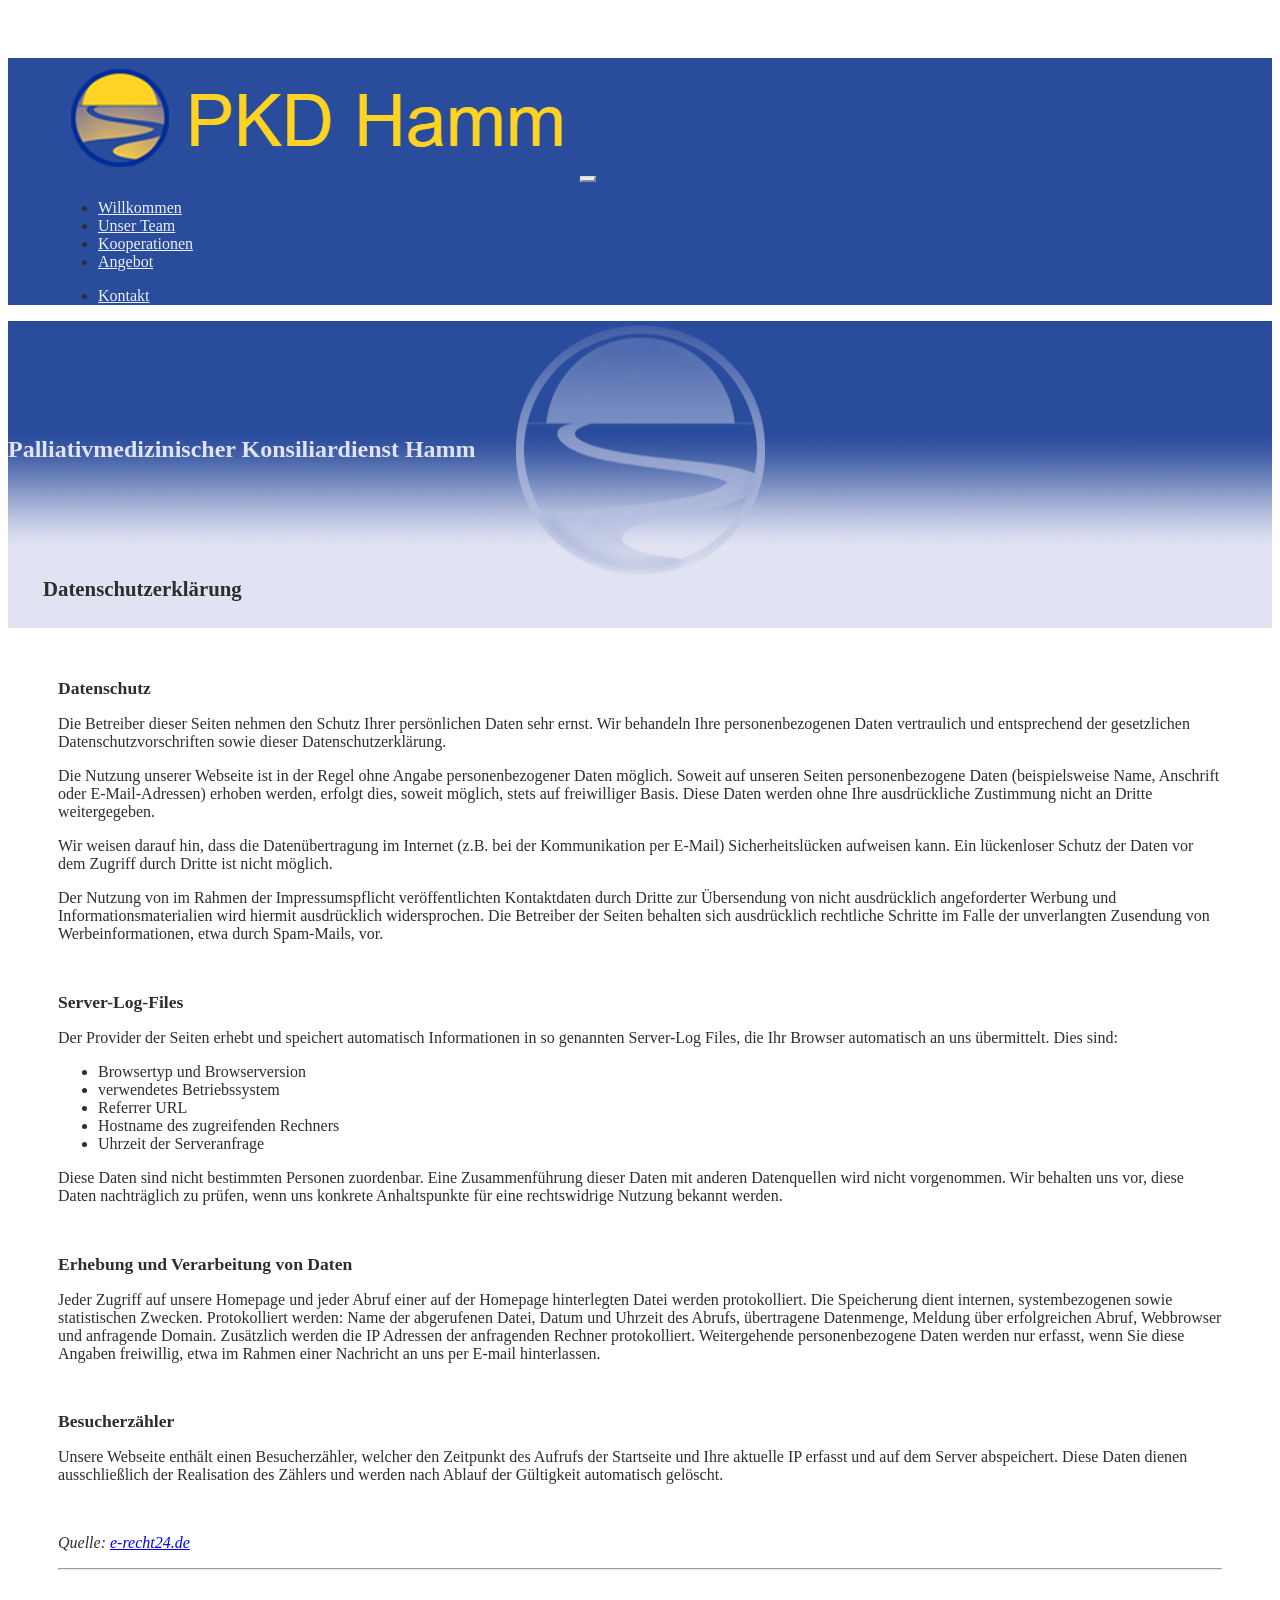
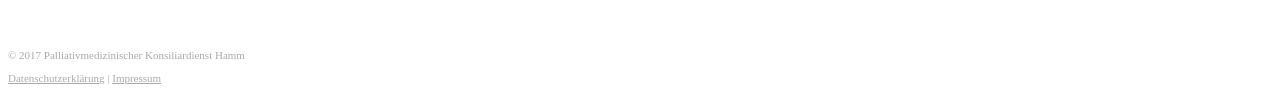
==== datenschutz.html @ 243bf52e "Add 2017 production site with cleaned-up code - Consistent heads across all pages (titles, canonical" ====
<!DOCTYPE html>
<html lang="de-DE">

  <head>
    <meta charset="utf-8">
    <meta http-equiv="X-UA-Compatible" content="IE=edge">
    <meta name="viewport" content="width=device-width, initial-scale=1">
    <meta name="robots" content="index, follow">
    <title>PKD Hamm - Datenschutz</title>
    <meta name="description" content="Datenschutzerklärung des Palliativmedizinischen Konsiliardienstes PKD Hamm.">
    <meta name="keywords" content="Palliativmedizin, Palliative Care, PKD, Palliativ, Hamm, Sterbebegleitung, Palliativnetz, Hospiz, Veit-Diebold">
    <link rel="canonical" href="https://www.palliativkonsiliardienst-hamm.de/datenschutz.html">
    <meta name="author" content="Pawel Kluter">
    <link rel="icon" href="/img/favicon.ico">
    <link href="css/bootstrap.min.css" rel="stylesheet">
    <link rel="stylesheet" href="css/style.css">
  </head>  
    
    <body>
<!-- NAVBAR -->
      <div class="navbar navbar-default navbar-fixed-top">
        <div class="container navbarbox">
            <div class="navbar-header">
                <a href="index.html" class="navbar-brand"><img src="img/banner.png" alt="PKD Logo"></a>
                    <button class="navbar-toggle" data-toggle="collapse" data-target=".navHeaderCollapse">
                    <span class="icon-bar"></span>
                    <span class="icon-bar"></span>
                    <span class="icon-bar"></span>
                    <span class="icon-bar"></span>
                </button>
            </div> <!-- Navbar Header -->
            <div class="collapse navbar-collapse navHeaderCollapse">
                <ul class="nav navbar-nav navbar">
                    <li><a href="index.html">Willkommen</a></li>
                    <li><a href="team.html">Unser Team</a></li>
                    <li><a href="kooperation.html">Kooperationen</a></li>
                    <li class="dropdown">
                        <a href="#" class="dropdown-toggle" data-toggle="dropdown">Angebot<span class="caret"></span></a>
                        <ul class="dropdown-menu">
                            <li><a href="leistungen.html">Leistungen</a></li>
                            <li><a href="einschreibung.html">Einschreibung</a></li>
                            <li><a href="vorsorge.html">Vorsorgedokumente</a></li>
                        </ul>
                    </li>
                </ul>
                <ul class="nav navbar-nav navbar-right">
                    <li><a href="kontakt.html">Kontakt</a></li>
                </ul>   
            </div>
          </div> 
          <!-- End Container -->
      </div> 
<!-- END NAVBAR -->


<!-- JUMBOTRON -->
      <div class="jumbotron">
          <div class="container">
                <div class="col-sm-12 text-center">   
                    <h1>Palliativmedizinischer Konsiliardienst Hamm</h1>
                </div>           
            </div> 
          <!-- End Container -->
        </div> 
<!-- END JUMBOTRON -->


<!-- HEADER -->
      <div class="container-fluid header">
              <div class="container content3">    
              <div class="col-sm-12">
                <h2 class="page-title"><b>Datenschutzerklärung</b></h2>
              </div>
              </div>
          </div>
 <!-- END HEADER -->


<!-- CONTENT -->
      <div class="container edge2">
              <p class="text-justify">
                  <br>
                  <h2 class="section-title"><b>Datenschutz</b><br></h2>
                    <p class="text-justify">Die Betreiber dieser Seiten nehmen den Schutz Ihrer persönlichen Daten sehr ernst. Wir behandeln Ihre personenbezogenen Daten vertraulich und entsprechend der gesetzlichen Datenschutzvorschriften sowie dieser Datenschutzerklärung.</p>
                    <p class="text-justify">Die Nutzung unserer Webseite ist in der Regel ohne Angabe personenbezogener Daten möglich. Soweit auf unseren Seiten personenbezogene Daten (beispielsweise Name, Anschrift oder E-Mail-Adressen) erhoben werden, erfolgt dies, soweit möglich, stets auf freiwilliger Basis. Diese Daten werden ohne Ihre ausdrückliche Zustimmung nicht an Dritte weitergegeben.</p>
                    <p class="text-justify">Wir weisen darauf hin, dass die Datenübertragung im Internet (z.B. bei der Kommunikation per E-Mail) Sicherheitslücken aufweisen kann. Ein lückenloser Schutz der Daten vor dem Zugriff durch Dritte ist nicht möglich.</p>
                    <p class="text-justify">Der Nutzung von im Rahmen der Impressumspflicht veröffentlichten Kontaktdaten durch Dritte zur Übersendung von nicht ausdrücklich angeforderter Werbung und Informationsmaterialien wird hiermit ausdrücklich widersprochen. Die Betreiber der Seiten behalten sich ausdrücklich rechtliche Schritte im Falle der unverlangten Zusendung von Werbeinformationen, etwa durch Spam-Mails, vor.</p><br>
                    <h2 class="section-title"><b>Server-Log-Files</b><br></h2>        
                    <p class="text-justify">Der Provider der Seiten erhebt und speichert automatisch Informationen in so genannten Server-Log Files, die Ihr Browser automatisch an uns übermittelt. Dies sind:</p>
                    <ul>
                    <li>Browsertyp und Browserversion</li>
                    <li>verwendetes Betriebssystem</li>
                    <li>Referrer URL</li>
                    <li>Hostname des zugreifenden Rechners</li>
                    <li>Uhrzeit der Serveranfrage</li>
                    </ul>
                    <p class="text-justify">Diese Daten sind nicht bestimmten Personen zuordenbar. Eine Zusammenführung dieser Daten mit anderen Datenquellen wird nicht vorgenommen. Wir behalten uns vor, diese Daten nachträglich zu prüfen, wenn uns konkrete Anhaltspunkte für eine rechtswidrige Nutzung bekannt werden.</p><br>
                    <h2 class="section-title"><b>Erhebung und Verarbeitung von Daten</b><br></h2>
                    <p class="text-justify">Jeder Zugriff auf unsere Homepage und jeder Abruf einer auf der Homepage hinterlegten Datei werden protokolliert. Die Speicherung dient internen, systembezogenen sowie statistischen Zwecken. Protokolliert werden: Name der abgerufenen Datei, Datum und Uhrzeit des Abrufs, übertragene Datenmenge, Meldung über erfolgreichen Abruf, Webbrowser und anfragende Domain. Zusätzlich werden die IP Adressen der anfragenden Rechner protokolliert. Weitergehende personenbezogene Daten werden nur erfasst, wenn Sie diese Angaben freiwillig, etwa im Rahmen einer Nachricht an uns per E-mail hinterlassen.</p><br>
                    <h2 class="section-title"><b>Besucherzähler</b><br></h2>
                    <p class="text-justify">Unsere Webseite enthält einen Besucherzähler, welcher den Zeitpunkt des Aufrufs der Startseite und Ihre aktuelle IP erfasst und auf dem Server abspeichert. Diese Daten dienen ausschließlich der Realisation des Zählers und werden nach Ablauf der Gültigkeit automatisch gelöscht.</p><br>
                    <p><em>Quelle: <a href="https://www.e-recht24.de" target="_blank">e-recht24.de</a></em></p>
                <hr>
        </div>
<!-- END CONTENT -->


<!-- FOOTER -->
      <div class="footer navbar-inverse navbar-fixed-bottom">
              <div class="container text-center">
                  <div class="col-xs-6 text-center">
                <p>© 2017 Palliativmedizinischer Konsiliardienst Hamm
                  </p>
                  </div>
                  <div class="col-xs-6 text-center">
                <p><a href="datenschutz.html">Datenschutzerklärung</a> | <a href="impressum.html">Impressum</a> 
                  </p>
                  </div>
                </div>  
          </div>
<!-- END FOOTER -->


        <!-- jQuery (necessary for Bootstrap's JavaScript plugins) -->
        <script src="https://ajax.googleapis.com/ajax/libs/jquery/1.12.4/jquery.min.js"></script>
        <!-- Include all compiled plugins (below), or include individual files as needed -->
        <script src="js/bootstrap.min.js"></script>
      </body>
</html>
---- css/style.css ----
body{
    color: #2E2E2E;
    padding-top: 50px;
}
p { hyphens: auto; 
}
.navbarbox{
    padding: 0px 50px 0px 50px;
}
.navbar-brand {
    padding: 0px;
}
.navbar-brand>img{
    height: 100%;
    padding: 11px;
    width: auto;
}
  .jumbotron {
      background: url("../img/jumbotron.png") center center;
      color: #e1e3f3;
      padding: 99px 0px;
      margin-bottom: 29px;
  }
.header{
    background-color: #e1e3f3;
    padding: 0px 0px 10px 0px;
    margin-top: -30px;
}
.row.content {
    height: 450px
}
.edge2{
    padding: 0px 50px 50px 50px;
}
.content2{
    padding: 0px 0px 0px 0px;
}
.content3{
    padding: 0px 35px 0px 35px;
}
.mymap{
    padding: 0px 0px 50px 0px;
}
.edge{
    padding: 0px 50px 0px 50px;
}
.footer{    
    color: darkgrey;
    padding: 10px 0px 0px 0px;
}
.carousel{
    margin-top: -30px;
}
.carousel-control.right, .carousel-control.left{
    background-image: none;
    color: #012e97;
}
.carousel-indicators li{
    border-color: #012e97;
}
.carousel-indicators li.active{
    background-color: #012e97;
}
.carousel-inner{
    background-color: #e1e3f3;
}
.item h4{
    font-size: 19px;
    line-height: 1.375em;
    font-weight: 400;
    font-style: italic;
    margin: 70px 0;
}
.item span {
    font-style: normal;
}
.team{
    padding: 0px 0 75px 0;
}
.person{
    padding-top: 25px;
}
.row-centered{
    padding: 0px 200px 0px 250px;
}

/*  NAVBAR_DESIGN -->*/
.dropdown-menu {
  position: absolute;
  top: 100%;
  left: 0;
  z-index: 1000;
  display: none;
  float: left;
  min-width: 160px;
  padding: 5px 0;
  margin: 2px 0 0;
  font-size: 14px;
  text-align: left;
  list-style: none;
  background-color: #2a4c9c;
  -webkit-background-clip: padding-box;
          background-clip: padding-box;
  border: 1px solid #ccc;
  border: 1px solid rgba(0, 0, 0, .15);
  border-radius: 4px;
  -webkit-box-shadow: 0 6px 12px rgba(0, 0, 0, .175);
          box-shadow: 0 6px 12px rgba(0, 0, 0, .175);
}
.dropdown-menu > li > a:hover,
.dropdown-menu > li > a:focus {
  color: #ffd322;
  text-decoration: none;
  background-color: #012e97;
}
.dropdown-menu > .active > a,
.dropdown-menu > .active > a:hover,
.dropdown-menu > .active > a:focus {
  color: #ffd322;
  text-decoration: none;
  background-color: #012e97;
  outline: 0;
}
.dropdown-menu > li > a {
  display: block;
  padding: 3px 20px;
  clear: both;
  font-weight: normal;
  line-height: 1.42857143;
  color: #ecf0f1;
  white-space: nowrap;
}
.navbar-default {
  background-color: #2a4c9c;
  border-color: #2a4c9c;
}
.navbar-default .navbar-brand {
  color: #ffd322;
}
.navbar-default .navbar-brand:hover,
.navbar-default .navbar-brand:focus {
  color: #ffd322;
  background-color: transparent;
}
.navbar-default .navbar-text {
  color: #ecf0f1;
}
.navbar-default .navbar-nav > li > a {
  color: #ecf0f1;
}
.navbar-default .navbar-nav > li > a:hover,
.navbar-default .navbar-nav > li > a:focus {
  color: #ffd322;
  background-color: #012e97;
}
.navbar-default .navbar-nav > .active > a,
.navbar-default .navbar-nav > .active > a:hover,
.navbar-default .navbar-nav > .active > a:focus {
  color: #ffd322;
  background-color: #012e97;
}
.navbar-default .navbar-nav > .disabled > a,
.navbar-default .navbar-nav > .disabled > a:hover,
.navbar-default .navbar-nav > .disabled > a:focus {
  color: #ccc;
  background-color: transparent;
}
.navbar-default .navbar-toggle {
  border-color: #ddd;
}
.navbar-default .navbar-toggle:hover,
.navbar-default .navbar-toggle:focus {
  background-color: #ffd322;
}
.navbar-default .navbar-toggle .icon-bar {
  background-color: #888;
}
.navbar-default .navbar-collapse,
.navbar-default .navbar-form {
  border-color: #ffd322;
}
.navbar-default .navbar-nav > .open > a,
.navbar-default .navbar-nav > .open > a:hover,
.navbar-default .navbar-nav > .open > a:focus {
  color: #ffd322;
  background-color: #012e97;
}
@media (max-width: 767px) {
  .navbar-default .navbar-nav .open .dropdown-menu > li > a {
    color: #ecf0f1;
  }
  .navbar-default .navbar-nav .open .dropdown-menu > li > a:hover,
  .navbar-default .navbar-nav .open .dropdown-menu > li > a:focus {
    color: #ffd322;
    background-color: #012e97;
  }
  .navbar-default .navbar-nav .open .dropdown-menu > .active > a,
  .navbar-default .navbar-nav .open .dropdown-menu > .active > a:hover,
  .navbar-default .navbar-nav .open .dropdown-menu > .active > a:focus {
    color: #ffd322;
    background-color: #012e97;
  }
  .navbar-default .navbar-nav .open .dropdown-menu > .disabled > a,
  .navbar-default .navbar-nav .open .dropdown-menu > .disabled > a:hover,
  .navbar-default .navbar-nav .open .dropdown-menu > .disabled > a:focus {
    color: #ccc;
    background-color: #ffd322;
  }
    .mymap{
        padding: 0px 0px 75px 0px;
      }
    .jack{
        height: 226px;
      }
    .cicely{
        height: 226px;
      }
    .budda{
        height: 226px;
      }
    .person{
        text-align: center;
        }
}
@media (max-width: 991px){
    .row-centered{
    padding: 0px 0px 0px 0px;
    }   
}

/* Typography */
.jumbotron h1 {
    font-size: 24px;
}
.page-title {
    font-size: 1.3em;
}
.section-title {
    font-size: 1.1em;
}
.content-title {
    font-size: 1em;
}

/* Footer */
.footer p {
    font-size: 11px;
}
.footer a {
    color: darkgrey;
}

/* Map */
.mymap iframe {
    border: 0;
}
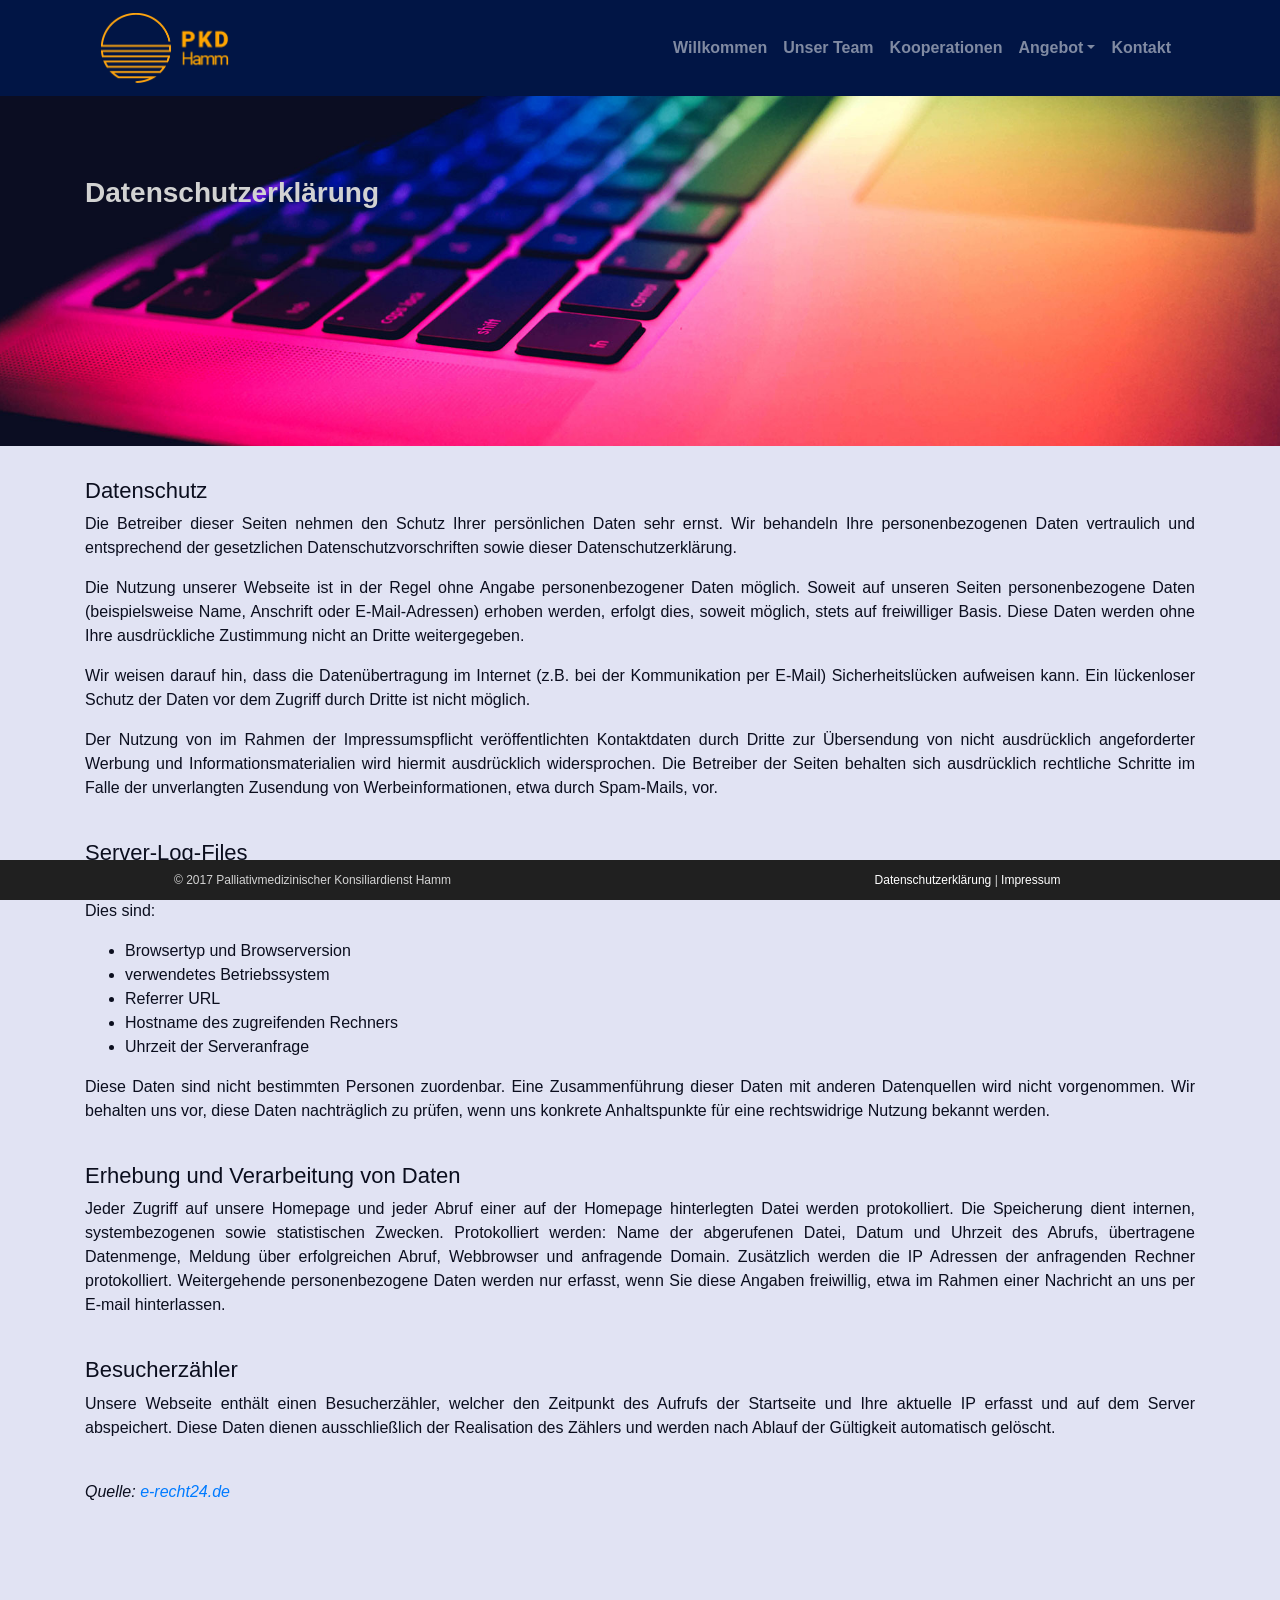
==== commit 4593429b: "Add 2018 redesign pitch with cleaned-up code" ====
--- a/datenschutz.html
+++ b/datenschutz.html
@@ -4,9 +4,9 @@
   <head>
     <meta charset="utf-8">
     <meta http-equiv="X-UA-Compatible" content="IE=edge">
-    <meta name="viewport" content="width=device-width, initial-scale=1">
+    <meta name="viewport" content="width=device-width, initial-scale=1, shrink-to-fit=no">
     <meta name="robots" content="index, follow">
-    <title>PKD Hamm - Datenschutz</title>
+    <title>PKD Hamm - Datenschutzerklärung</title>
     <meta name="description" content="Datenschutzerklärung des Palliativmedizinischen Konsiliardienstes PKD Hamm.">
     <meta name="keywords" content="Palliativmedizin, Palliative Care, PKD, Palliativ, Hamm, Sterbebegleitung, Palliativnetz, Hospiz, Veit-Diebold">
     <link rel="canonical" href="https://www.palliativkonsiliardienst-hamm.de/datenschutz.html">
@@ -14,116 +14,155 @@
     <link rel="icon" href="/img/favicon.ico">
     <link href="css/bootstrap.min.css" rel="stylesheet">
     <link rel="stylesheet" href="css/style.css">
-  </head>  
+  </head>
+
+  <body>
+    <div class="main">
+      <!-- ============================== -->
+      <!-- NAVBAR -->
+      <!-- ============================== -->
+      <div class="ownNav container-fluid sticky-top">
+        <div class="container">
+        <nav class="navbar navbar-expand-md navbar-dark">
+          <a
+            class="navbar-brand"
+            href="index.html"
+            ><img src="img/pkd_newLogo.png" alt="PKD Logo"
+         ></a>
+          <button
+            class="navbar-toggler"
+            type="button"
+            data-toggle="collapse"
+            data-target="#navbarText"
+            aria-controls="navbarText"
+            aria-expanded="false"
+            aria-label="Toggle navigation"
+          >
+            <span class="navbar-toggler-icon"></span>
+          </button>
+          <div class="collapse navbar-collapse" id="navbarText">
+            <ul class="navbar-nav ml-auto">
+              <li class="nav-item">
+                <a class="nav-link" href="index.html">Willkommen</a>
+              </li>
+              <li class="nav-item">
+                <a class="nav-link" href="team.html">Unser Team</a>
+              </li>
+              <li class="nav-item">
+                <a class="nav-link" href="kooperation.html">Kooperationen</a>
+              </li>
+              <li class="nav-item dropdown">
+                <a
+                  class="nav-link dropdown-toggle"
+                  href="#"
+                  id="navbarDropdown"
+                  data-toggle="dropdown"
+                  >Angebot</a
+                >
+                <div class="dropdown-menu">
+                  <a class="dropdown-item" href="leistungen.html">Leistungen</a>
+                  <a class="dropdown-item" href="einschreibung.html"
+                    >Einschreibung</a
+                  >
+                  <a class="dropdown-item" href="vorsorge.html"
+                    >Vorsorgedokumente</a
+                  >
+                </div>
+              </li>
+              <li class="nav-item">
+                <a class="nav-link" href="kontakt.html">Kontakt</a>
+              </li>
+            </ul>
+          </div>
+        </nav>
+      </div>
+      </div>
+      <!-- END NAVBAR -->
+
+    <!-- ============================== -->
+    <!-- JUMBOTRON -->
+    <!-- ============================== -->
+    <div class="jumbotron datenschutz">
+        <div class="container">
+          <div class="row">
+            <div class="col-md-6">
+                <h1 class="jumbotext-bottom"><b>Datenschutzerklärung</b></h1>
+                
+            <div class="col-md-6">
+              </div>
+            </div>
+          </div>
+        </div>
+        </div>
+      <!-- END JUMBOTRON -->
     
-    <body>
-<!-- NAVBAR -->
-      <div class="navbar navbar-default navbar-fixed-top">
-        <div class="container navbarbox">
-            <div class="navbar-header">
-                <a href="index.html" class="navbar-brand"><img src="img/banner.png" alt="PKD Logo"></a>
-                    <button class="navbar-toggle" data-toggle="collapse" data-target=".navHeaderCollapse">
-                    <span class="icon-bar"></span>
-                    <span class="icon-bar"></span>
-                    <span class="icon-bar"></span>
-                    <span class="icon-bar"></span>
-                </button>
-            </div> <!-- Navbar Header -->
-            <div class="collapse navbar-collapse navHeaderCollapse">
-                <ul class="nav navbar-nav navbar">
-                    <li><a href="index.html">Willkommen</a></li>
-                    <li><a href="team.html">Unser Team</a></li>
-                    <li><a href="kooperation.html">Kooperationen</a></li>
-                    <li class="dropdown">
-                        <a href="#" class="dropdown-toggle" data-toggle="dropdown">Angebot<span class="caret"></span></a>
-                        <ul class="dropdown-menu">
-                            <li><a href="leistungen.html">Leistungen</a></li>
-                            <li><a href="einschreibung.html">Einschreibung</a></li>
-                            <li><a href="vorsorge.html">Vorsorgedokumente</a></li>
-                        </ul>
-                    </li>
-                </ul>
-                <ul class="nav navbar-nav navbar-right">
-                    <li><a href="kontakt.html">Kontakt</a></li>
-                </ul>   
-            </div>
-          </div> 
-          <!-- End Container -->
-      </div> 
-<!-- END NAVBAR -->
-
-
-<!-- JUMBOTRON -->
-      <div class="jumbotron">
-          <div class="container">
-                <div class="col-sm-12 text-center">   
-                    <h1>Palliativmedizinischer Konsiliardienst Hamm</h1>
-                </div>           
-            </div> 
-          <!-- End Container -->
-        </div> 
-<!-- END JUMBOTRON -->
-
-
-<!-- HEADER -->
-      <div class="container-fluid header">
-              <div class="container content3">    
-              <div class="col-sm-12">
-                <h2 class="page-title"><b>Datenschutzerklärung</b></h2>
-              </div>
-              </div>
-          </div>
- <!-- END HEADER -->
-
-
-<!-- CONTENT -->
-      <div class="container edge2">
+      <!-- ============================== -->
+      <!-- CONTENT -->
+      <!-- ============================== -->
+      <div class="container privacy">
+         <h4>Datenschutz</h4>
+         <p class="text-justify">Die Betreiber dieser Seiten nehmen den Schutz Ihrer persönlichen Daten sehr ernst. Wir behandeln Ihre personenbezogenen Daten vertraulich und entsprechend der gesetzlichen Datenschutzvorschriften sowie dieser Datenschutzerklärung.
+            </p>
+            <p class="text-justify">
+            Die Nutzung unserer Webseite ist in der Regel ohne Angabe personenbezogener Daten möglich. Soweit auf unseren Seiten personenbezogene Daten (beispielsweise Name, Anschrift oder E-Mail-Adressen) erhoben werden, erfolgt dies, soweit möglich, stets auf freiwilliger Basis. Diese Daten werden ohne Ihre ausdrückliche Zustimmung nicht an Dritte weitergegeben.
+            </p>
+            <p class="text-justify">
+            Wir weisen darauf hin, dass die Datenübertragung im Internet (z.B. bei der Kommunikation per E-Mail) Sicherheitslücken aufweisen kann. Ein lückenloser Schutz der Daten vor dem Zugriff durch Dritte ist nicht möglich.
+            </p>
+            <p class="text-justify">
+            Der Nutzung von im Rahmen der Impressumspflicht veröffentlichten Kontaktdaten durch Dritte zur Übersendung von nicht ausdrücklich angeforderter Werbung und Informationsmaterialien wird hiermit ausdrücklich widersprochen. Die Betreiber der Seiten behalten sich ausdrücklich rechtliche Schritte im Falle der unverlangten Zusendung von Werbeinformationen, etwa durch Spam-Mails, vor.
+            </p>
+            <br>
+          <h4>
+            Server-Log-Files
+          </h4>        
+          <p class="text-justify">
+            Der Provider der Seiten erhebt und speichert automatisch Informationen in so genannten Server-Log Files, die Ihr Browser automatisch an uns übermittelt. Dies sind:
+           </p>
+          <ul>
+            <li>Browsertyp und Browserversion</li>
+            <li>verwendetes Betriebssystem</li>
+            <li>Referrer URL</li>
+            <li>Hostname des zugreifenden Rechners</li>
+            <li>Uhrzeit der Serveranfrage</li>
+          </ul>
+          <p class="text-justify">
+            Diese Daten sind nicht bestimmten Personen zuordenbar. Eine Zusammenführung dieser Daten mit anderen Datenquellen wird nicht vorgenommen. Wir behalten uns vor, diese Daten nachträglich zu prüfen, wenn uns konkrete Anhaltspunkte für eine rechtswidrige Nutzung bekannt werden.
+          </p>
+          <br>
+              <h4>Erhebung und Verarbeitung von Daten</h4>
               <p class="text-justify">
-                  <br>
-                  <h2 class="section-title"><b>Datenschutz</b><br></h2>
-                    <p class="text-justify">Die Betreiber dieser Seiten nehmen den Schutz Ihrer persönlichen Daten sehr ernst. Wir behandeln Ihre personenbezogenen Daten vertraulich und entsprechend der gesetzlichen Datenschutzvorschriften sowie dieser Datenschutzerklärung.</p>
-                    <p class="text-justify">Die Nutzung unserer Webseite ist in der Regel ohne Angabe personenbezogener Daten möglich. Soweit auf unseren Seiten personenbezogene Daten (beispielsweise Name, Anschrift oder E-Mail-Adressen) erhoben werden, erfolgt dies, soweit möglich, stets auf freiwilliger Basis. Diese Daten werden ohne Ihre ausdrückliche Zustimmung nicht an Dritte weitergegeben.</p>
-                    <p class="text-justify">Wir weisen darauf hin, dass die Datenübertragung im Internet (z.B. bei der Kommunikation per E-Mail) Sicherheitslücken aufweisen kann. Ein lückenloser Schutz der Daten vor dem Zugriff durch Dritte ist nicht möglich.</p>
-                    <p class="text-justify">Der Nutzung von im Rahmen der Impressumspflicht veröffentlichten Kontaktdaten durch Dritte zur Übersendung von nicht ausdrücklich angeforderter Werbung und Informationsmaterialien wird hiermit ausdrücklich widersprochen. Die Betreiber der Seiten behalten sich ausdrücklich rechtliche Schritte im Falle der unverlangten Zusendung von Werbeinformationen, etwa durch Spam-Mails, vor.</p><br>
-                    <h2 class="section-title"><b>Server-Log-Files</b><br></h2>        
-                    <p class="text-justify">Der Provider der Seiten erhebt und speichert automatisch Informationen in so genannten Server-Log Files, die Ihr Browser automatisch an uns übermittelt. Dies sind:</p>
-                    <ul>
-                    <li>Browsertyp und Browserversion</li>
-                    <li>verwendetes Betriebssystem</li>
-                    <li>Referrer URL</li>
-                    <li>Hostname des zugreifenden Rechners</li>
-                    <li>Uhrzeit der Serveranfrage</li>
-                    </ul>
-                    <p class="text-justify">Diese Daten sind nicht bestimmten Personen zuordenbar. Eine Zusammenführung dieser Daten mit anderen Datenquellen wird nicht vorgenommen. Wir behalten uns vor, diese Daten nachträglich zu prüfen, wenn uns konkrete Anhaltspunkte für eine rechtswidrige Nutzung bekannt werden.</p><br>
-                    <h2 class="section-title"><b>Erhebung und Verarbeitung von Daten</b><br></h2>
-                    <p class="text-justify">Jeder Zugriff auf unsere Homepage und jeder Abruf einer auf der Homepage hinterlegten Datei werden protokolliert. Die Speicherung dient internen, systembezogenen sowie statistischen Zwecken. Protokolliert werden: Name der abgerufenen Datei, Datum und Uhrzeit des Abrufs, übertragene Datenmenge, Meldung über erfolgreichen Abruf, Webbrowser und anfragende Domain. Zusätzlich werden die IP Adressen der anfragenden Rechner protokolliert. Weitergehende personenbezogene Daten werden nur erfasst, wenn Sie diese Angaben freiwillig, etwa im Rahmen einer Nachricht an uns per E-mail hinterlassen.</p><br>
-                    <h2 class="section-title"><b>Besucherzähler</b><br></h2>
-                    <p class="text-justify">Unsere Webseite enthält einen Besucherzähler, welcher den Zeitpunkt des Aufrufs der Startseite und Ihre aktuelle IP erfasst und auf dem Server abspeichert. Diese Daten dienen ausschließlich der Realisation des Zählers und werden nach Ablauf der Gültigkeit automatisch gelöscht.</p><br>
-                    <p><em>Quelle: <a href="https://www.e-recht24.de" target="_blank">e-recht24.de</a></em></p>
-                <hr>
+                Jeder Zugriff auf unsere Homepage und jeder Abruf einer auf der Homepage hinterlegten Datei werden protokolliert. Die Speicherung dient internen, systembezogenen sowie statistischen Zwecken. Protokolliert werden: Name der abgerufenen Datei, Datum und Uhrzeit des Abrufs, übertragene Datenmenge, Meldung über erfolgreichen Abruf, Webbrowser und anfragende Domain. Zusätzlich werden die IP Adressen der anfragenden Rechner protokolliert. Weitergehende personenbezogene Daten werden nur erfasst, wenn Sie diese Angaben freiwillig, etwa im Rahmen einer Nachricht an uns per E-mail hinterlassen.</p><br>
+              <h4>Besucherzähler</h4>
+              <p class="text-justify">
+                Unsere Webseite enthält einen Besucherzähler, welcher den Zeitpunkt des Aufrufs der Startseite und Ihre aktuelle IP erfasst und auf dem Server abspeichert. Diese Daten dienen ausschließlich der Realisation des Zählers und werden nach Ablauf der Gültigkeit automatisch gelöscht.</p><br>
+              <p><i>Quelle: <a href="https://www.e-recht24.de" target="_blank">e-recht24.de</a></i></p>
         </div>
 <!-- END CONTENT -->
 
+    <!-- ============================== -->
+    <!-- FOOTER -->
+    <!-- ============================== -->
+    <footer class="footer">
+        <div class="row">
+          <div class="col-sm-12 col-md-6 text-center">
+            <p>
+              © 2017 Palliativmedizinischer Konsiliardienst Hamm
+            </p>
+          </div>
+          <div class="col-sm-12 col-md-6 text-center">
+            <p>
+              <a href="datenschutz.html"> Datenschutzerklärung</a>
+              | <a href="impressum.html">Impressum</a>
+            </p>
+          </div>
+        </div>
+      <!-- FOOTER -->
 
-<!-- FOOTER -->
-      <div class="footer navbar-inverse navbar-fixed-bottom">
-              <div class="container text-center">
-                  <div class="col-xs-6 text-center">
-                <p>© 2017 Palliativmedizinischer Konsiliardienst Hamm
-                  </p>
-                  </div>
-                  <div class="col-xs-6 text-center">
-                <p><a href="datenschutz.html">Datenschutzerklärung</a> | <a href="impressum.html">Impressum</a> 
-                  </p>
-                  </div>
-                </div>  
-          </div>
-<!-- END FOOTER -->
-
-
-        <!-- jQuery (necessary for Bootstrap's JavaScript plugins) -->
-        <script src="https://ajax.googleapis.com/ajax/libs/jquery/1.12.4/jquery.min.js"></script>
-        <!-- Include all compiled plugins (below), or include individual files as needed -->
-        <script src="js/bootstrap.min.js"></script>
-      </body>
-</html>+      <!-- jQuery (necessary for Bootstrap's JavaScript plugins) -->
+      <script src="https://ajax.googleapis.com/ajax/libs/jquery/1.12.4/jquery.min.js"></script>
+      <!-- Include all compiled plugins (below), or include individual files as needed -->
+      <script src="js/bootstrap.bundle.min.js"></script>
+    </div>
+  </body>
+</html>
--- a/css/style.css
+++ b/css/style.css
@@ -1,256 +1,301 @@
-body{
-    color: #2E2E2E;
-    padding-top: 50px;
-}
-p { hyphens: auto; 
-}
-.navbarbox{
-    padding: 0px 50px 0px 50px;
-}
-.navbar-brand {
-    padding: 0px;
-}
-.navbar-brand>img{
-    height: 100%;
-    padding: 11px;
-    width: auto;
-}
-  .jumbotron {
-      background: url("../img/jumbotron.png") center center;
-      color: #e1e3f3;
-      padding: 99px 0px;
-      margin-bottom: 29px;
+/*===========================*/
+/* General*/
+/*===========================*/
+body {
+  font-family: "Roboto", sans-serif;
+  background-color: #e1e3f3;
+}
+h1 {
+  font-size: 28px;
+}
+h2 {
+  font-size: 26px;
+}
+h3 {
+  font-size: 24px;
+}
+h4 {
+  font-size: 22px;
+}
+h5 {
+  font-size: 20px;
+}
+h6 {
+  font-size: 18px;
+}
+/* * {
+  border-radius: 0 !important;
+}*/
+.main {
+  margin-bottom: 100px;
+}
+.ownNav {
+  background: #011545;
+}
+.navbar-brand > img {
+  height: 70px;
+}
+.navbar ul {
+  padding: 0;
+  font-weight: 600;
+}
+.dropdown-menu {
+  background-color: #011545;
+}
+.dropdown-item {
+  color: #ffffff;
+}
+.dropdown-item:hover,
+.dropdown-item:focus {
+  color: #011545;
+  text-decoration: none;
+  background-color: #ffffff;
+}
+.dropdown-item.active,
+.dropdown-item:active {
+  color: #011545;
+  text-decoration: none;
+  background-color: #ffffff;
+}
+.btn {
+  background-color: #011545;
+}
+.btn:hover {
+  color: orange;
+  border-color: orange;
+  background-color: #011545;
+  text-decoration: none;
+}
+.footer {
+  position: fixed;
+  bottom: 0;
+  width: 100%;
+  height: 40px;
+  line-height: 40px;
+  background-color: #202020;
+  color: lightgray;
+  margin-bottom: 80;
+}
+@media (max-width: 767px) {
+  .main {
+    margin-bottom: 100px;
   }
-.header{
-    background-color: #e1e3f3;
-    padding: 0px 0px 10px 0px;
-    margin-top: -30px;
-}
-.row.content {
-    height: 450px
-}
-.edge2{
-    padding: 0px 50px 50px 50px;
-}
-.content2{
-    padding: 0px 0px 0px 0px;
-}
-.content3{
-    padding: 0px 35px 0px 35px;
-}
-.mymap{
-    padding: 0px 0px 50px 0px;
-}
-.edge{
-    padding: 0px 50px 0px 50px;
-}
-.footer{    
-    color: darkgrey;
-    padding: 10px 0px 0px 0px;
-}
-.carousel{
-    margin-top: -30px;
-}
-.carousel-control.right, .carousel-control.left{
-    background-image: none;
-    color: #012e97;
-}
-.carousel-indicators li{
-    border-color: #012e97;
-}
-.carousel-indicators li.active{
-    background-color: #012e97;
-}
-.carousel-inner{
-    background-color: #e1e3f3;
-}
-.item h4{
-    font-size: 19px;
-    line-height: 1.375em;
-    font-weight: 400;
-    font-style: italic;
-    margin: 70px 0;
-}
-.item span {
-    font-style: normal;
-}
-.team{
-    padding: 0px 0 75px 0;
-}
-.person{
-    padding-top: 25px;
-}
-.row-centered{
-    padding: 0px 200px 0px 250px;
-}
-
-/*  NAVBAR_DESIGN -->*/
-.dropdown-menu {
-  position: absolute;
-  top: 100%;
-  left: 0;
-  z-index: 1000;
-  display: none;
-  float: left;
-  min-width: 160px;
-  padding: 5px 0;
-  margin: 2px 0 0;
-  font-size: 14px;
-  text-align: left;
-  list-style: none;
-  background-color: #2a4c9c;
-  -webkit-background-clip: padding-box;
-          background-clip: padding-box;
-  border: 1px solid #ccc;
-  border: 1px solid rgba(0, 0, 0, .15);
-  border-radius: 4px;
-  -webkit-box-shadow: 0 6px 12px rgba(0, 0, 0, .175);
-          box-shadow: 0 6px 12px rgba(0, 0, 0, .175);
-}
-.dropdown-menu > li > a:hover,
-.dropdown-menu > li > a:focus {
-  color: #ffd322;
-  text-decoration: none;
-  background-color: #012e97;
-}
-.dropdown-menu > .active > a,
-.dropdown-menu > .active > a:hover,
-.dropdown-menu > .active > a:focus {
-  color: #ffd322;
-  text-decoration: none;
-  background-color: #012e97;
-  outline: 0;
-}
-.dropdown-menu > li > a {
-  display: block;
-  padding: 3px 20px;
-  clear: both;
-  font-weight: normal;
-  line-height: 1.42857143;
-  color: #ecf0f1;
-  white-space: nowrap;
-}
-.navbar-default {
-  background-color: #2a4c9c;
-  border-color: #2a4c9c;
-}
-.navbar-default .navbar-brand {
-  color: #ffd322;
-}
-.navbar-default .navbar-brand:hover,
-.navbar-default .navbar-brand:focus {
-  color: #ffd322;
-  background-color: transparent;
-}
-.navbar-default .navbar-text {
-  color: #ecf0f1;
-}
-.navbar-default .navbar-nav > li > a {
-  color: #ecf0f1;
-}
-.navbar-default .navbar-nav > li > a:hover,
-.navbar-default .navbar-nav > li > a:focus {
-  color: #ffd322;
-  background-color: #012e97;
-}
-.navbar-default .navbar-nav > .active > a,
-.navbar-default .navbar-nav > .active > a:hover,
-.navbar-default .navbar-nav > .active > a:focus {
-  color: #ffd322;
-  background-color: #012e97;
-}
-.navbar-default .navbar-nav > .disabled > a,
-.navbar-default .navbar-nav > .disabled > a:hover,
-.navbar-default .navbar-nav > .disabled > a:focus {
-  color: #ccc;
-  background-color: transparent;
-}
-.navbar-default .navbar-toggle {
-  border-color: #ddd;
-}
-.navbar-default .navbar-toggle:hover,
-.navbar-default .navbar-toggle:focus {
-  background-color: #ffd322;
-}
-.navbar-default .navbar-toggle .icon-bar {
-  background-color: #888;
-}
-.navbar-default .navbar-collapse,
-.navbar-default .navbar-form {
-  border-color: #ffd322;
-}
-.navbar-default .navbar-nav > .open > a,
-.navbar-default .navbar-nav > .open > a:hover,
-.navbar-default .navbar-nav > .open > a:focus {
-  color: #ffd322;
-  background-color: #012e97;
+  .footer {
+    height: 80px;
+    line-height: 30px;
+    margin-top: 100px;
+  }
 }
 @media (max-width: 767px) {
-  .navbar-default .navbar-nav .open .dropdown-menu > li > a {
-    color: #ecf0f1;
+  .main {
+    margin-bottom: 100px;
   }
-  .navbar-default .navbar-nav .open .dropdown-menu > li > a:hover,
-  .navbar-default .navbar-nav .open .dropdown-menu > li > a:focus {
-    color: #ffd322;
-    background-color: #012e97;
+  .footer {
+    height: 80px;
   }
-  .navbar-default .navbar-nav .open .dropdown-menu > .active > a,
-  .navbar-default .navbar-nav .open .dropdown-menu > .active > a:hover,
-  .navbar-default .navbar-nav .open .dropdown-menu > .active > a:focus {
-    color: #ffd322;
-    background-color: #012e97;
-  }
-  .navbar-default .navbar-nav .open .dropdown-menu > .disabled > a,
-  .navbar-default .navbar-nav .open .dropdown-menu > .disabled > a:hover,
-  .navbar-default .navbar-nav .open .dropdown-menu > .disabled > a:focus {
-    color: #ccc;
-    background-color: #ffd322;
-  }
-    .mymap{
-        padding: 0px 0px 75px 0px;
-      }
-    .jack{
-        height: 226px;
-      }
-    .cicely{
-        height: 226px;
-      }
-    .budda{
-        height: 226px;
-      }
-    .person{
-        text-align: center;
-        }
-}
-@media (max-width: 991px){
-    .row-centered{
-    padding: 0px 0px 0px 0px;
-    }   
-}
-
-/* Typography */
-.jumbotron h1 {
+}
+/*===========================*/
+/*mainPage*/
+/*===========================*/
+.care {
+  background: url(../img/care.jpg) top center fixed;
+  background-size: cover;
+  padding-top: 5em;
+  padding-bottom: 5em;
+  border-radius: 0;
+}
+.jumbotext {
+  color: white;
+}
+.jumbotext-bottom {
+  color: rgb(210, 210, 210);
+  text-align: bottom;
+}
+.card {
+  background-color: #011545;
+  color: rgb(210, 210, 210);
+}
+/*===========================*/
+/*teamPage*/
+/*===========================*/
+.team {
+  background: url(../img/team.jpg) top center fixed;
+  background-size: cover;
+  padding-top: 5em;
+  padding-bottom: 5em;
+  min-height: 350px;
+  border-radius: 0;
+}
+
+.avatar-placeholder {
+    height: 200px;
+    background-color: #011545;
+    display: flex;
+    align-items: center;
+    justify-content: center;
+}
+.avatar-initials {
+    width: 80px;
+    height: 80px;
+    border-radius: 50%;
+    background-color: #0a2a6e;
+    border: 2px solid rgba(210, 210, 210, 0.2);
+    display: flex;
+    align-items: center;
+    justify-content: center;
     font-size: 24px;
-}
-.page-title {
-    font-size: 1.3em;
-}
-.section-title {
-    font-size: 1.1em;
-}
-.content-title {
-    font-size: 1em;
+    font-weight: 500;
+    color: rgb(210, 210, 210);
+}
+/*===========================*/
+/*Kooperation*/
+/*===========================*/
+.coop {
+  background: url(../img/coop.jpg) top center fixed;
+  background-size: cover;
+  padding-top: 5em;
+  padding-bottom: 5em;
+  min-height: 350px;
+  border-radius: 0;
+}
+.lists {
+  background-color: #011545;
+  color: rgb(210, 210, 210);
+}
+.box {
+  padding-bottom: 25px;
+}
+/*===========================*/
+/*Leistungen*/
+/*===========================*/
+.leistungen {
+  background: url(../img/leistungen.jpg) top center fixed;
+  background-size: cover;
+  padding-top: 5em;
+  padding-bottom: 5em;
+  min-height: 350px;
+  border-radius: 0;
+}
+.einschreibung {
+  background: url(../img/einschreibung.jpg) top center fixed;
+  background-size: cover;
+  padding-top: 5em;
+  padding-bottom: 5em;
+  min-height: 350px;
+  border-radius: 0;
+}
+.listdown {
+  background-color: #011545;
+  color: rgb(210, 210, 210);
+}
+.listdown > a {
+  color: white;
+}
+.listdown.list-group-item:hover {
+  background-color: #011545;
+}
+.listdown.list-group-item:hover > a {
+  color: orange;
+}
+.vorsorge {
+  background: url(../img/vorsorge.jpg) top center fixed;
+  background-size: cover;
+  padding-top: 5em;
+  padding-bottom: 5em;
+  min-height: 350px;
+  border-radius: 0;
+}
+.card_leistungen {
+  background-color: #011545;
+  color: rgb(210, 210, 210);
+  border-radius: 0.25rem;
+  padding-top: 10px;
+  padding-left: 10px;
+  padding-right: 10px;
+}
+.avatar-sm {
+    width: 128px;
+    height: 128px;
+    background-color: #011545;
+    display: flex;
+    align-items: center;
+    justify-content: center;
+    flex-shrink: 0;
+    margin-right: 1rem;
+}
+.avatar-sm .avatar-initials {
+    width: 64px;
+    height: 64px;
+    font-size: 18px;
+}
+/*===========================*/
+/*Kontakt*/
+/*===========================*/
+.kontakt {
+  background: url(../img/kontakt.jpg) top center fixed;
+  background-size: cover;
+  padding-top: 5em;
+  padding-bottom: 5em;
+  min-height: 350px;
+  border-radius: 0;
+}
+/*===========================*/
+/*datenschutz & impressum*/
+/*===========================*/
+.datenschutz {
+  background: url(../img/datenschutz.jpg) top center fixed;
+  background-size: cover;
+  padding-top: 5em;
+  padding-bottom: 5em;
+  min-height: 350px;
+  border-radius: 0;
+}
+.privacy {
+  color: lightgray;
+}
+.impressum {
+  background: url(../img/impressum.jpg) top center fixed;
+  background-size: cover;
+  padding-top: 5em;
+  padding-bottom: 5em;
+  min-height: 350px;
+  border-radius: 0;
+}
+
+/* Jumbotron headings */
+.jumbotext h1,
+.jumbotext-bottom h1 {
+    color: white;
+}
+
+/* Content areas */
+.privacy {
+    color: #0b0e1e;
+}
+.content-dark {
+    color: #0b0e1e;
+}
+
+/* Card headings */
+.card h5 {
+    color: rgb(210, 210, 210);
 }
 
 /* Footer */
 .footer p {
-    font-size: 11px;
+    font-size: 12px;
 }
 .footer a {
-    color: darkgrey;
-}
-
-/* Map */
+    color: white;
+}
+
+/* Kontakt */
+.kontakt-phone {
+    color: #011545;
+}
+.kontakt-email {
+    color: #d2d2d2;
+}
 .mymap iframe {
     border: 0;
 }
